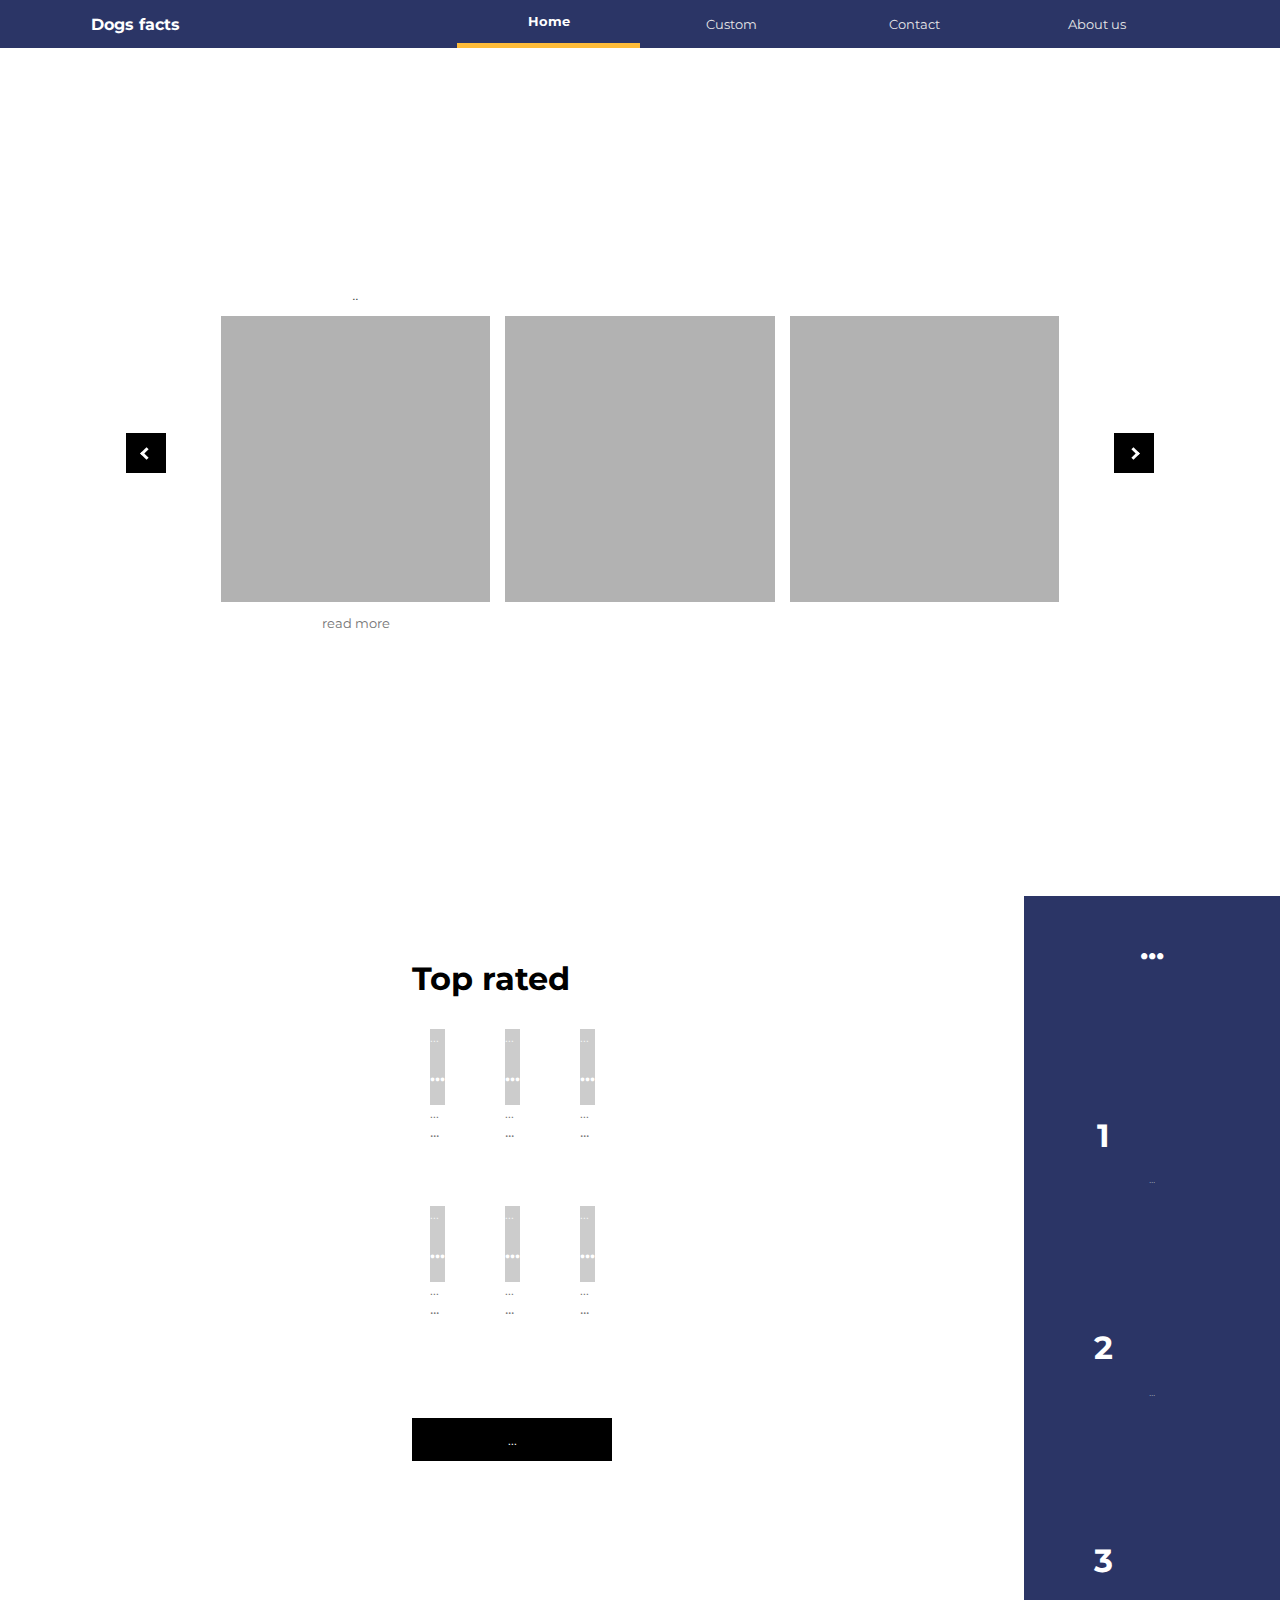
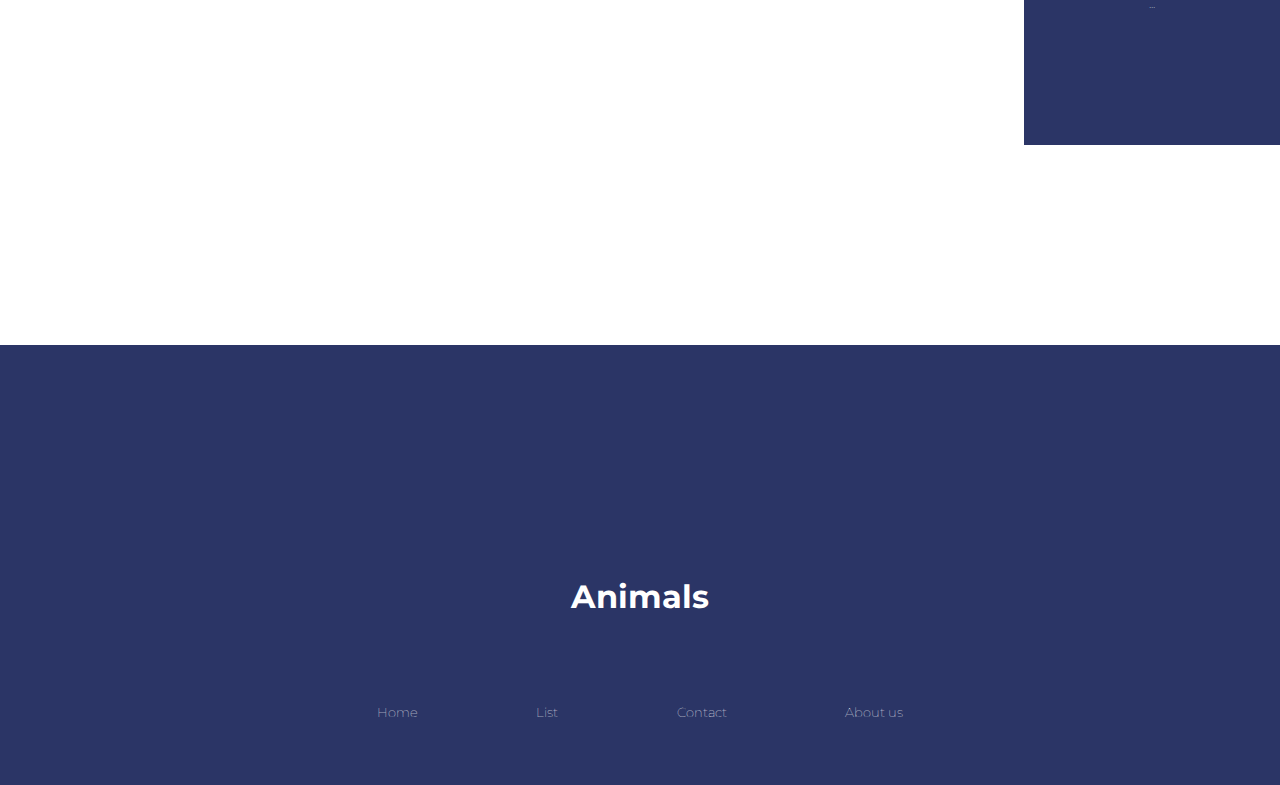
==== index.html @ 812befdc "index, css" ====
<!DOCTYPE html>
<html lang="en">
<head>
    <meta charset="UTF-8">
    <meta http-equiv="X-UA-Compatible" content="IE=edge">
    <meta name="viewport" content="width=device-width, initial-scale=1.0">
    <link rel="stylesheet" href="style.css">
    <link href="https://fonts.googleapis.com/css?family=Montserrat:400,700&display=swap" rel="stylesheet"> 
    <title>Document</title>
</head>
<body>

     <!--Facebook plugin-->
     <div id="fb-root"></div>
     <script async defer crossorigin="anonymous" src="https://connect.facebook.net/en_US/sdk.js#xfbml=1&version=v5.0"></script>
     <!--End facebook plugin-->
     <div class="wrapper">
         <header>
             <nav class="containerwidth">
                 <p>Dogs facts</p>
                 <button><i class="arrow down"></i></button>
                 <ul class="nav">
                     <li class="active"><a href="index.html">Home</a></li>
                     <li>
                         <a href="">Custom</a>
                         <ul class="sub-menu">
                             
                         </ul>
                     </li>
                     <li><a href="">Contact</a></li>
                     <li><a href="">About us</a></li>
                 </ul>
             </nav>
         </header>
 
         <div class="sliding containerwidth">
             <div class="recent">
                 <div class="centerFlex">
                     <div class="box" id="left">
                         <button><i class="arrow left"></i></button>
                     </div>
                 </div>
                 
                 <div class="animals">
                     <div class="slider1">
                         <p><span class="author"><i>..</i></span></p>
                         <div class="image">
                             <h2></h2>
                         </div>
                         <a href="#">read more</a>
                     </div>
                     <div class="slider2">
                         <p><span class="author"><i></i></span></p>
                         <div class="image">
                             <h2></h2>
                         </div>
                         <a href="#"></a>
                     </div>
                     <div class="slider3">
                         <p><span class="author"><i></i></span></p>
                         <div class="image">
                             <h2></h2>
                         </div>
                         <a href="#"></a>
                     </div>
                 </div>
 
                 <div class="centerFlex">
                     <div class="box" id="right">
                         <button><i class="arrow right"></i></button>
                     </div>
                 </div>
             </div>
         </div>
 
         <div class="topRated">
             <h1>Top rated</h1>
             <div class="row">
                 <article>
                     <div class="img1">
                         <span>...</span>
                         <h3>...</h3>
                     </div>
                     <div class="lower">
                         <a href="#">...</a>
                         <span class="description">
                            ...
                         </span>
                     </div>
                 </article>
 
                 <article>
                     <div class="img2">
                         <span>...</span>
                         <h3>...</h3>
                     </div>
                     <div class="lower">
                         <a href="#">...</a>
                         <span class="description">
                            ...
                         </span>
                     </div>
                 </article>
 
                 <article>
                     <div class="img3">
                         <span>...</span>
                         <h3>...</h3>
                     </div>
                     <div class="lower">
                         <a href="#">...</a>
                         <span class="description">
                              ...
                         </span>
                     </div>
                 </article>
 
                 <!--Second row-->
                 <article>
                     <div class="img3">
                         <span>...</span>
                         <h3>...</h3>
                     </div>
                     <div class="lower">
                         <a href="#">...</a>
                         <span class="description">
                            ...
                         </span>
                     </div>
                 </article>
                 <article>
                     <div class="img2">
                         <span>...</span>
                         <h3>...</h3>
                     </div>
                     <div class="lower">
                         <a href="#">...</a>
                         <span class="description">
                             ...
                         </span>
                     </div>
                 </article>
                 <article>
                     <div class="img1">
                         <span>...</span>
                         <h3>...</h3>
                     </div>
                     <div class="lower">
                         <a href="#">...</a>
                         <span class="description">
                              ...
                         </span>
                     </div>
                 </article>
             </div>
             <div class="loadMore">
                 <button>...</button>
             </div>
         </div>
 
         <aside>
             <div class="best">
                 <h1>...</h1>
                 <div class="featured">
                     <article>
                             <div class="image1">
                                 <div class="numbering">1</div>
                             </div>
                         <a href="#">...</a>
                     </article>
                     <article>
                             <div class="image2">
                                 <div class="numbering">2</div>
                             </div>
                         <a href="#">...</a>
                     </article>
                     <article>
                             <div class="image3">
                                 <div class="numbering">3</div>
                             </div>
                         <a href="#">...</a>
                     </article>
                 </div>
             </div>
 
             <div class="fbFeed">
                 <div class="fbfullwidth">
                     <div class="fb-page" 
                         data-href="";
                         data-tabs="timeline" 
                         data-width="" 
                         data-height="" 
                         data-small-header="false" 
                         data-adapt-container-width="true" 
                         data-hide-cover="false" 
                         data-show-facepile="true">
                         <blockquote cite="" class="fb-xfbml-parse-ignore">
                             <a href="">
                                 
                             </a>
                         </blockquote>
                     </div> 
                 </div>
             </div>        
         </aside>
         
 
         <footer>
           
            </svg>
            <div class="footersvg">
               
            </div>
            <div class="containerwidth">
                <h1><span></span> <span>Animals</span></h1>
                <ul class="footernav">
                    <li><a href="index.html" target="_blank">Home</a></li>
                    <li><a href="route/lists.html" target="_blank">List</a></li>
                    <li><a href="route/contact.html" target="_blank">Contact</a></li>
                    <li><a href="route/about.html" target="_blank">About us</a></li>
                </ul>
            </div>
         </footer>
     </div>

     
 
    <script src="script.js"></script>
</body>
</html>
---- style.css ----
/*general setting up*/
html {box-sizing: border-box;}
*, *:before, *:after {box-sizing: inherit;}

body {
    margin: 0;
    padding: 0; 
    font-family: 'Montserrat', sans-serif;
    position: relative;
}

h1,h2,h3,h4,h5,h6{font-weight: 700;}
a{text-decoration: none;transition: all 0.5s ease;}
header, footer{background-color: var(--blue);}

/*color palette used for project*/
:root{
    --blue: #2b3566;
    --orange:#1c5a14;
    --yellow:#febc39;
    --grayText:#757575;
}

/*for desktop reaching stop at 1200px wide*/
.containerwidth{
    width: 100%;
    max-width: 1200px;
    margin: 0 auto;
}

/*GRID SYSTM*/
.wrapper{
    margin: 0 auto;
    display: grid;
    grid-template-columns: auto;
	grid-template-rows: auto;
	grid-template-areas: 
        "header"
        "slider"
    	"topRated"
        "aside"
        "footer";
}

/*Grid areas Home page*/
header{grid-area:header;}
.sliding{grid-area:slider; margin-bottom: 3%;}
.topRated{grid-area:topRated;}
aside{grid-area:aside; background-color:var(--blue)}
footer{grid-area:footer;color: white;}

/*give padding to each direct child of wrapper parent except header, because i want it not to have paddings*/
.wrapper > *:not(header):not(footer){padding:4%;}


/*HEADER MOBILE*/
/*nav ul{display: none;}*/
nav{
    display: flex;
    flex-direction: column;
    padding: 0 4%;
}

.nav{
    display: flex;
    flex-direction: column;
    padding: 0;
    flex:0 1 100%;
    justify-content: flex-end;
    align-items: center;
}

.nav li{
    list-style-type: none;
    text-align: center;
    margin-bottom: 2%;
}

.nav > li > a{
    padding: 3% 0;
    width: 100%;
}

.sub-menu{display: none;}
.nav{display: none;}

header button{
    border: none;
    margin-bottom: 4%;
    background-color: var(--blue);
}

.recent button{
    border: none;
    background-color: white;
    width: 100%;
    height: 100%;
}

button i {
    border: solid black;
    border-width: 0 3px 3px 0;
    display: inline-block;
    padding: 3px;
}

nav button i{border: solid white;border-width: 0 3px 3px 0;}

/*arrows have been taken form w3*/
.down {transform: rotate(45deg);-webkit-transform: rotate(45deg);}
.right {transform: rotate(-45deg);-webkit-transform: rotate(-45deg);}
.left {transform: rotate(135deg);-webkit-transform: rotate(135deg);}

/*change class to up when down is clicked with js*/
.up {transform: rotate(-135deg);-webkit-transform: rotate(-135deg);}

/*unitl js fix this shows on button hover direct next sibling on same level but dissapears as out button area, needs fixes*/
header button:hover + ul{display: flex; position: relative;}

nav p{
    font-weight: 700; 
    color: white;
    align-self: center;
}

nav a{color: rgb(230, 230, 230);transition: all 0.5s ease;}

.active > a{
    color:white;
    font-weight: bold;
}

ul.nav li:hover a{color:white;}



/*SLIDER MOST RECENT // MOBILE*/
.recent{
    padding:0;
    text-align: center;
    display: grid;
    gap: 20px;
    grid-template-columns: 10% 1fr 10%;
}

/*center things both horisontally and verically*/
.centerFlex {
    display: flex;
    justify-content: center;
    align-items: center;
    flex: 0 1 10%;
  }

/*every of 3 sliders put at those dimensions despite first and last childs are not sliders*/
[class*="slider"]{
    display: grid;
    grid-template-rows: min-content 300px min-content;
    transition: all 0.5s ease;
}

/*Slider change scaling*/
[class*="slider"]:hover{
    grid-template-rows: auto 350px auto;
}

/*change layout slider PHONE*/
.animals{
    display: grid;
    grid-template-columns: 1fr;
    gap: 15px;
    align-items: center;
}

/*black square under arrows on tablet and desktop visible*/
.box{
    height: 40px;
    width: 100%;
    max-width: 40px;
    display: flex;
    align-items: center;
    justify-content: center;
}

/*targeting image div of every visible slider and adds overlay shadow*/
.sliding .image{
    padding:5%;
    background-blend-mode: overlay;
    background-color: rgba(0, 0, 0, 0.3);
    transition: all 0.5s ease;
    margin-bottom: 5%; 
}

/*changes  blend mode so it becomes darker*/
[class*='slider'] .image:hover{background-color: rgba(0, 0, 0, 0.7);}


/*Dont display 2 boxes unless media changes*/
.slider2, .slider3{display: none;}

/*Change this images url with api image path*/
[class*='slider'] .image{
    background-repeat: no-repeat;
    display: flex;
    align-items: center;
}

.slider1 .image{background-image: url("");}
.slider2 .image{background-image: url("");}
.slider3 .image{background-image: url("");}

.sliding p, a{
    color: var(--grayText);
    font-size: 0.8em;
}

.sliding h2{color: white; font-size: 1.3em;}

.sliding p{
    display: flex;
    flex-direction: column;
    align-items: center;
    justify-content: flex-end;
}

.animals span{color: #4b4b4b;;}


/*ASIDE BEST // MOBILE*/
.fbFeed{margin-bottom: 20%;}
.fbfullwidth{width: 100%;}

/*solution of making fb plugin responsive
https://www.mugo.ca/Blog/How-to-make-the-Facebook-Page-Plugin-fully-responsive */
aside{margin-top: 20%;}
aside .best{
    color: white;
    display: flex;
    flex-direction: column;
    text-align: center;
}

.featured{
    display: flex;
    flex-direction: column;
    padding:10%;
    align-items: center;
}

aside article{
    margin-bottom: 20%;
    width: 100%;
    display: flex;
    flex-direction: column;
    align-items: center;
    text-align: center;
}

aside article [class*="image"]{
    width: 150px;
    height:150px;
    margin-bottom: 5%;
    display: flex;
    align-items: flex-end;
    background-size:  100% 100%;
    background-repeat: no-repeat;
}

aside [class*="numbering"]{
    background-color: var(--blue);
    width: 35%;
    height: 35%;
    display: flex;
    align-items: center;
    justify-content: center;
    font-weight: bold;
    font-size: 2em;
    transition: all 0.5s ease;
}

.image1{background-image: url("");}
.image2{background-image: url("");}
.image3{background-image: url("");}

.best a{font-weight: 100;color: white;}
.best a:hover{text-decoration: underline;}

/* this selects first link that is hovered so when it is it changes square width and hight */
.best article:hover [class*="numbering"]{
    width: 50%;
    height: 50%;
    background-color: white;
    color: var(--blue);
}

/*hides underline from numbers from first child link over image hover*/
.best article a:hover{text-decoration: none;}


/*TOP RATED SECTION // MOBILE*/
.topRated{
    display: flex; 
    flex-direction: column;
    margin-bottom: 5%;

        max-width:90%;
        justify-self: center;
    
}

.topRated .row{
    display: grid;
    grid-template-columns: 1fr;
    grid-auto-rows:1fr;
    gap:25px;
    margin: 5% 0;
}

.row > article{
    grid-template-columns: minmax(min-content,100%);
    max-width:80%;
    justify-self: center;
}

.row a{display: block;}

.row article div[class*="img"]{
    flex: 1;
    display: flex;
    flex-direction: column;
    justify-content: space-between;
    background-size:  100% 100%;
    background-repeat: no-repeat;
    color: white;
    padding: 2% 5%;
    background-blend-mode: overlay;
    background-color: rgba(0, 0, 0, 0.2);
}

.img1{background-image: url();}
.img2{background-image: url();}
.img3{background-image: url();}


.lower a{margin: 5% 0;}
.lower{
    color:var(--grayText);
    display: flex;
    flex-direction: column;
}

.loadMore{
    display: flex; 
    justify-content: center; 
    background-color: black;
    width: 200px;
    align-self: center;
    margin-top: 50px;
}

.loadMore a{color: white;}
.loadMore button{
    width: 100%; 
    height: 100%;
    border: none; 
    background-color: black; 
    color: white;
    font-family: inherit;
    padding: 1em;
    cursor:pointer;
}


/*FOOTER*/
footer{
    margin-top:200px;
}

footer svg[class="arrow"]{
    width:100%;
    height: 50px;
    background-color: var(--blue);
}

footer svg[class="arrow"] path{fill:white}

.footernav{
    list-style-type: none;
    display: flex;
    flex-direction:column;
    padding: 0;
    align-items: center;
}

.footernav li{
    margin-bottom: 1em;
 }
 
 .footernav a{
    color: white;
    font-weight: 100;
 }

footer > div{
    display: flex;
    flex-direction: column;
    align-items: center;
    text-align: center;
    padding:0 4%;
}

footer > div h1{
    display: flex;
    flex-direction: column;
}

.footersvg{display:none}

footer .containerwidth{
    margin: 2em auto 0 auto;
}





/* Tablet Styles */
@media only screen and (min-width: 550px) {

/*HEADER // TABLET*/
header button{display: none;}
/*list dropdown removed for tablet and phone sizes*/
.sub-menu{display: none;}

nav{
    flex-direction: row;
    padding: 0 4%;
}

/*direct child (logo) take space of 1 and rest of flex 2*/
nav > p{
    flex:1;
    margin:0;
}

.nav {
    display: flex;
    flex-direction: row;
    flex:2;
    margin: 0;
    height: 3em;
    align-items: center;
}

.nav > li {
    position: relative;
    margin-left: 0;
    margin-bottom: 0;
    flex-basis: 25%;
    justify-content: center;
    display: flex;
    height: 100%;
    align-items: center;
    transition: all 0.5s ease;
}

.nav > li:not(.active):hover{
    background-color: var(--yellow);
}

.active{
    border-bottom: 5px solid var(--yellow);
}



/*SLIDER // TABLET*/
/*fallback to arrows*/
.recent .box{background-color: black;}
.recent button{background-color: black;}
button i {border: solid white;border-width: 0 3px 3px 0;}

.recent{
    display: grid;
    grid-template-columns: 10% 1fr 10%;
}

/*change layout slider TABLET*/
.animals{
    grid-template-columns: repeat(2, 1fr);
}

.slider2{display: grid;}


/*same hight on images*/
[class*="slider"] .image{
    flex:1;
    display: flex;
    align-items: center;
}

/*SLIDER 100VH FIX TO CENTER*/
/*FIX FOOTER STICK ON BTM*/
/*FIX da se pomjeraju samo slideri ne strelice*/
.sliding{
    height: 90vh;
    display:grid;
}

/*ASIDE // TABLET */
aside article{margin-bottom:7%;}
aside{margin-top: 0;}

/*fb feed hide*/
.fbFeed{display: none;}


/*TOP FEED // TABLET*/
.topRated .row{
    grid-template-columns: 1fr 1fr;
}

.row > article{
    display: grid;
    grid-template-rows: 1fr 1fr;
    justify-content: center;
    grid-template-columns: minmax(min-content,100%);
    max-width:100%;
}

/*selects first div of parent article and its direct span child*/
.topRated article div:first-child > span{
    font-size: 0.8em; 
    color: rgba(255, 255, 255, 0.8);
}

/*FOOTER // TABLET*/
footer svg[class="arrow"]{height: 100px;}

.footernav{
    flex-direction:row;
    width: 100%;
    justify-content: space-evenly;
    margin:3em 0 3em 0;
    padding: 1em;
}

.footernav li{
    margin-bottom:0;
 }

footer > div h1{
    display: flex;
    flex-direction: row;
    margin-top:1em;
}

.footersvg{
    display:flex;
    position: relative;
    height: 200px;
}

.footersvg > div {
    position: relative;
    top:-150px;
}

footer .containerwidth{
    padding-top:0;
    width: 70%;
}

.containerwidth h1{margin-top:0;}




/* additional media just for tablet aside change so style from mobile is again reused for aside*/
@media only screen and (min-width: 550px) and (max-width:960px){
    .featured{
        flex-direction: row;
        align-items: stretch;
        padding: 0;
    }

    article{margin-right: 0;}
    .featured article:last-child{margin-right: 0;}
    
}



/* Desktop Styles */
@media only screen and (min-width: 961px) {
/*Grid system*/
.wrapper{
    margin: 0 auto;
    display: grid;
    grid-template-columns: 1fr 20%;
    grid-template-rows: auto;
    grid-template-areas: 
        "header header"
        "slider slider"
        "topRated aside"
        "topRated ."
        "footer footer";
}

/*SLIDER*/
.recent{
    grid-template-columns: 10% 1fr 10%;
}

/*change lauout slider DESKTOP*/
.animals{
     grid-template-columns: repeat(3, 1fr);
}

.slider3{display: grid;}

/*FB FEED // DESKTOP*/
.fbFeed{display: flex;}
aside article{margin-bottom: 20%;}

/*TOP FEED // DESKTOP*/
.topRated .row{
    grid-template-columns: 1fr 1fr 1fr;
}

.row > article{
    grid-template-columns: minmax(min-content,100%);
}


/*HEADER // showing subnavigation on hover // DESKTOP*/
/*changes display to visible when direct li of ul is hovered so it displays direct child ul of that li*/

ul > li:hover > ul{
    position: absolute;
    top: 100%;
    background-color: var(--blue);
    box-shadow: 3px 8px 9px 0px rgba(0,0,0,0.21);
    display: flex;
    flex-direction: column;
    padding:0;
    z-index: 1;
}

.sub-menu li{
    margin:  0;
    display: flex;
    justify-content: center;
    text-align: center;
}

.sub-menu li > a{padding: 2% 0;}


/*FOOTER // DESKTOP*/
footer svg[class="arrow"]{height: 150px;}

.footersvg svg{
    width: 500px;
}

.footersvg > div {
	top: -220px;
}





}}
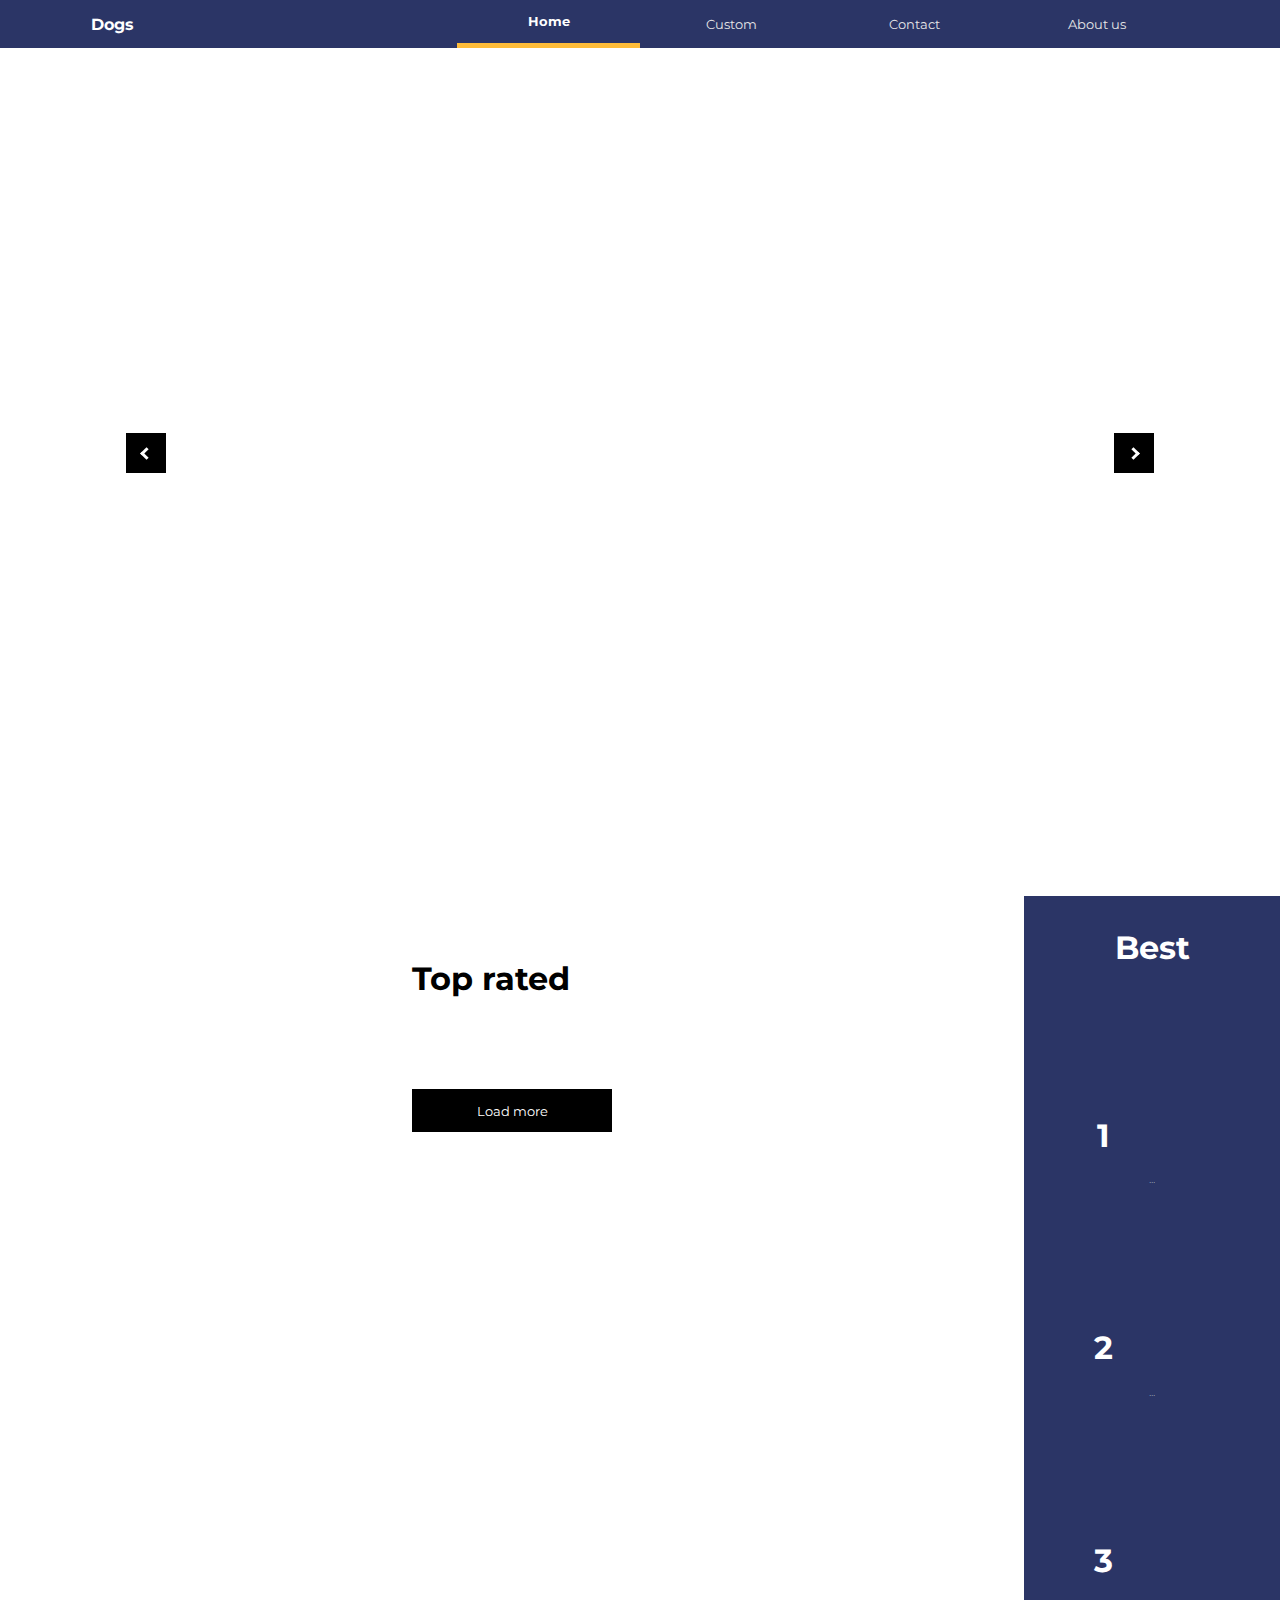
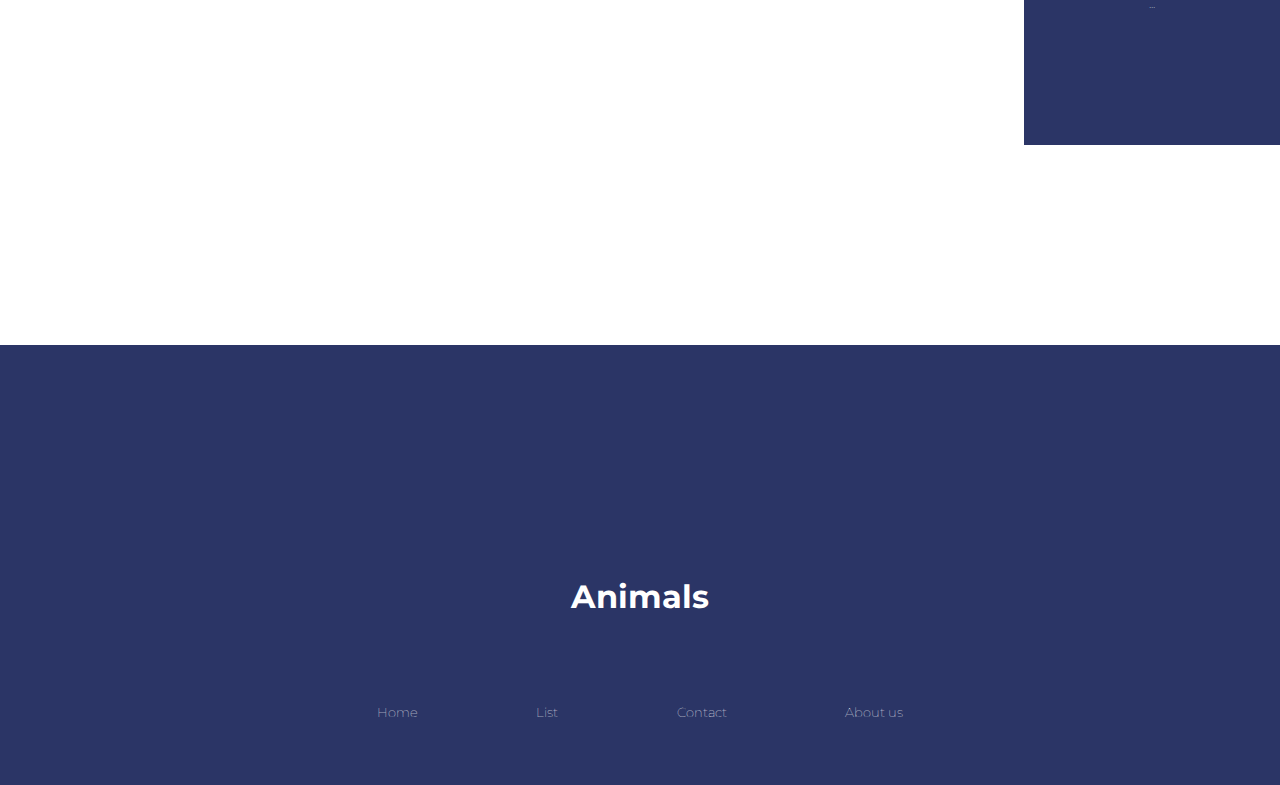
==== commit 68891b26: "Top rated" ====
--- a/index.html
+++ b/index.html
@@ -17,7 +17,7 @@
      <div class="wrapper">
          <header>
              <nav class="containerwidth">
-                 <p>Dogs facts</p>
+                 <p>Dogs</p>
                  <button><i class="arrow down"></i></button>
                  <ul class="nav">
                      <li class="active"><a href="index.html">Home</a></li>
@@ -41,28 +41,9 @@
                      </div>
                  </div>
                  
+                 <!-- slider -->
                  <div class="animals">
-                     <div class="slider1">
-                         <p><span class="author"><i>..</i></span></p>
-                         <div class="image">
-                             <h2></h2>
-                         </div>
-                         <a href="#">read more</a>
-                     </div>
-                     <div class="slider2">
-                         <p><span class="author"><i></i></span></p>
-                         <div class="image">
-                             <h2></h2>
-                         </div>
-                         <a href="#"></a>
-                     </div>
-                     <div class="slider3">
-                         <p><span class="author"><i></i></span></p>
-                         <div class="image">
-                             <h2></h2>
-                         </div>
-                         <a href="#"></a>
-                     </div>
+                     
                  </div>
  
                  <div class="centerFlex">
@@ -76,91 +57,16 @@
          <div class="topRated">
              <h1>Top rated</h1>
              <div class="row">
-                 <article>
-                     <div class="img1">
-                         <span>...</span>
-                         <h3>...</h3>
-                     </div>
-                     <div class="lower">
-                         <a href="#">...</a>
-                         <span class="description">
-                            ...
-                         </span>
-                     </div>
-                 </article>
- 
-                 <article>
-                     <div class="img2">
-                         <span>...</span>
-                         <h3>...</h3>
-                     </div>
-                     <div class="lower">
-                         <a href="#">...</a>
-                         <span class="description">
-                            ...
-                         </span>
-                     </div>
-                 </article>
- 
-                 <article>
-                     <div class="img3">
-                         <span>...</span>
-                         <h3>...</h3>
-                     </div>
-                     <div class="lower">
-                         <a href="#">...</a>
-                         <span class="description">
-                              ...
-                         </span>
-                     </div>
-                 </article>
- 
-                 <!--Second row-->
-                 <article>
-                     <div class="img3">
-                         <span>...</span>
-                         <h3>...</h3>
-                     </div>
-                     <div class="lower">
-                         <a href="#">...</a>
-                         <span class="description">
-                            ...
-                         </span>
-                     </div>
-                 </article>
-                 <article>
-                     <div class="img2">
-                         <span>...</span>
-                         <h3>...</h3>
-                     </div>
-                     <div class="lower">
-                         <a href="#">...</a>
-                         <span class="description">
-                             ...
-                         </span>
-                     </div>
-                 </article>
-                 <article>
-                     <div class="img1">
-                         <span>...</span>
-                         <h3>...</h3>
-                     </div>
-                     <div class="lower">
-                         <a href="#">...</a>
-                         <span class="description">
-                              ...
-                         </span>
-                     </div>
-                 </article>
-             </div>
+               </div>
+
              <div class="loadMore">
-                 <button>...</button>
+                 <button>Load more</button>
              </div>
          </div>
  
          <aside>
              <div class="best">
-                 <h1>...</h1>
+                 <h1>Best</h1>
                  <div class="featured">
                      <article>
                              <div class="image1">
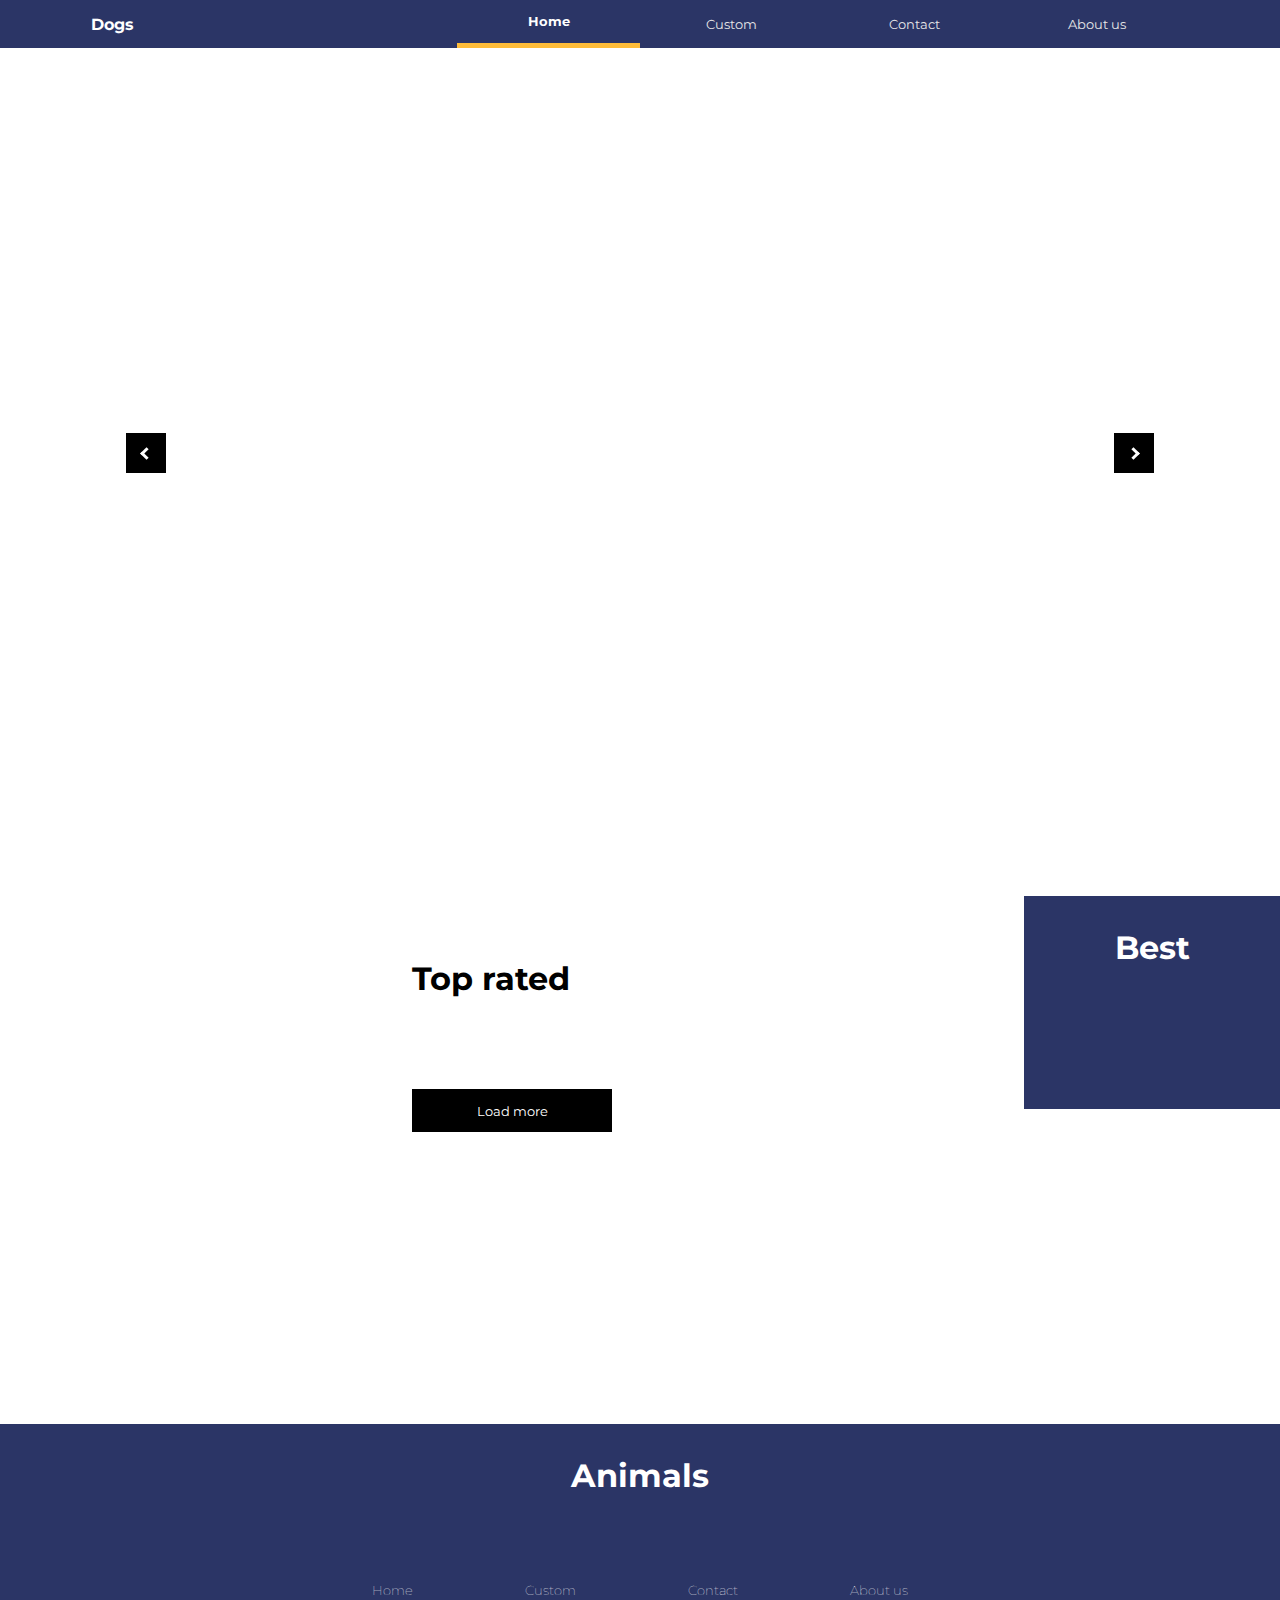
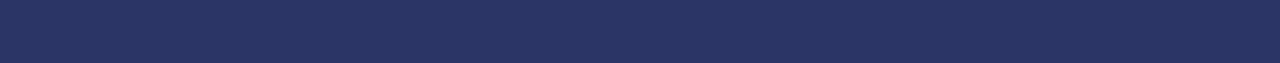
==== commit dad854ba: "contact" ====
--- a/index.html
+++ b/index.html
@@ -27,7 +27,7 @@
                              
                          </ul>
                      </li>
-                     <li><a href="">Contact</a></li>
+                     <li><a href="pages/contact.html">Contact</a></li>
                      <li><a href="">About us</a></li>
                  </ul>
              </nav>
@@ -68,67 +68,68 @@
              <div class="best">
                  <h1>Best</h1>
                  <div class="featured">
-                     <article>
-                             <div class="image1">
-                                 <div class="numbering">1</div>
-                             </div>
-                         <a href="#">...</a>
-                     </article>
-                     <article>
-                             <div class="image2">
-                                 <div class="numbering">2</div>
-                             </div>
-                         <a href="#">...</a>
-                     </article>
-                     <article>
-                             <div class="image3">
-                                 <div class="numbering">3</div>
-                             </div>
-                         <a href="#">...</a>
-                     </article>
+                     
                  </div>
              </div>
- 
-             <div class="fbFeed">
-                 <div class="fbfullwidth">
-                     <div class="fb-page" 
-                         data-href="";
-                         data-tabs="timeline" 
-                         data-width="" 
-                         data-height="" 
-                         data-small-header="false" 
-                         data-adapt-container-width="true" 
-                         data-hide-cover="false" 
-                         data-show-facepile="true">
-                         <blockquote cite="" class="fb-xfbml-parse-ignore">
-                             <a href="">
-                                 
-                             </a>
-                         </blockquote>
-                     </div> 
-                 </div>
-             </div>        
+
+            <div class="fbFeed">
+                <div class="fbfullwidth">
+                    <div class="fb-page" data-href="https://www.facebook.com/lifewithdogs" data-tabs="timeline" data-width="" data-height="" data-small-header="false" data-adapt-container-width="true" data-hide-cover="false" data-show-facepile="true">
+                        <blockquote cite="https://www.facebook.com/lifewithdogs" class="fb-xfbml-parse-ignore">
+                            <a href="https://www.facebook.com/lifewithdogs">
+                            </a>
+                        </blockquote>
+                    </div>
+                </div>
+            </div>
+             
+
          </aside>
          
  
          <footer>
            
-            </svg>
-            <div class="footersvg">
-               
-            </div>
+           
+            
             <div class="containerwidth">
                 <h1><span></span> <span>Animals</span></h1>
                 <ul class="footernav">
                     <li><a href="index.html" target="_blank">Home</a></li>
-                    <li><a href="route/lists.html" target="_blank">List</a></li>
-                    <li><a href="route/contact.html" target="_blank">Contact</a></li>
+                    <li><a href="route/cus.html" target="_blank">Custom</a></li>
+                    <li><a href="pages/contact.html" target="_blank">Contact</a></li>
                     <li><a href="route/about.html" target="_blank">About us</a></li>
                 </ul>
             </div>
          </footer>
      </div>
 
+
+     <!-- MODAL WINDOW-->
+    <div class="modal">
+        <div class="modalWindow">
+            <div class="exit">+</div>
+            <div class="imgContainer">
+                
+                 <div class="bestm">
+                    </div>
+            </div>
+            <div class="content">
+                <div class="holder">
+                    
+                    <span id="name"></span><br>
+                    <span id="bread"></span><br>
+                    <span id="temp"></span><br>
+                    <span id="origin"></span><br>
+                    <span id="weight"></span><br>
+                    <span id="height"></span><br>
+                    <span id="group"></span><br>
+                    <span id="life"></span><br>
+                    
+                </div>
+            </div>
+        </div>
+    </div>
+
      
  
     <script src="script.js"></script>
--- a/style.css
+++ b/style.css
@@ -185,6 +185,7 @@
 .sliding .image{
     padding:5%;
     background-blend-mode: overlay;
+    background-size: cover;
     background-color: rgba(0, 0, 0, 0.3);
     transition: all 0.5s ease;
     margin-bottom: 5%; 
@@ -204,9 +205,6 @@
     align-items: center;
 }
 
-.slider1 .image{background-image: url("");}
-.slider2 .image{background-image: url("");}
-.slider3 .image{background-image: url("");}
 
 .sliding p, a{
     color: var(--grayText);
@@ -277,9 +275,7 @@
     transition: all 0.5s ease;
 }
 
-.image1{background-image: url("");}
-.image2{background-image: url("");}
-.image3{background-image: url("");}
+
 
 .best a{font-weight: 100;color: white;}
 .best a:hover{text-decoration: underline;}
@@ -319,13 +315,20 @@
     grid-template-columns: minmax(min-content,100%);
     max-width:80%;
     justify-self: center;
+    
 }
 
 .row a{display: block;}
+
+.row.img,h5{
+    
+    pointer-events: none;
+}
 
 .row article div[class*="img"]{
     flex: 1;
     display: flex;
+    
     flex-direction: column;
     justify-content: space-between;
     background-size:  100% 100%;
@@ -335,10 +338,6 @@
     background-blend-mode: overlay;
     background-color: rgba(0, 0, 0, 0.2);
 }
-
-.img1{background-image: url();}
-.img2{background-image: url();}
-.img3{background-image: url();}
 
 
 .lower a{margin: 5% 0;}
@@ -375,14 +374,6 @@
     margin-top:200px;
 }
 
-footer svg[class="arrow"]{
-    width:100%;
-    height: 50px;
-    background-color: var(--blue);
-}
-
-footer svg[class="arrow"] path{fill:white}
-
 .footernav{
     list-style-type: none;
     display: flex;
@@ -413,12 +404,96 @@
     flex-direction: column;
 }
 
-.footersvg{display:none}
-
 footer .containerwidth{
     margin: 2em auto 0 auto;
 }
 
+
+
+/* MODAL WINDOW // MOBILE*/
+/*https://codepen.io/Middi/pen/rJYOyz*/
+
+/*target this with javascript when modal is called*/
+body {
+    width: 100%;
+    height: 100%;
+    /* height: 100vh; */
+    /*overflow-y: hidden;*/
+    /*position: fixed;*/
+    /*will use this code above to unable scrolling when modal is opened*/
+  }
+
+.modal{
+    width: 100%;
+    height: 100%;
+    background-color: rgba(0, 0, 0, 0.7);
+
+    /*check this for opening on current viewport*/
+    position: absolute; 
+    top:0; 
+    /*check it*/
+
+    display: flex;
+    justify-content: center;
+    align-items: center;
+    overflow: auto;
+
+    /*When modal is about to exit display it to none*/
+    display: none;
+}
+
+.exit{
+    cursor: pointer;
+    position: absolute;
+    top:0;
+    right: 15px;
+    font-size: 2em;
+    transform: rotate(45deg);
+}
+
+.modalWindow{
+    width: 80vw;
+    min-height: 40vh; 
+    /*if its greater than take space needed*/
+    max-height: 90vh;
+    background-color: white;  
+    position: relative;
+    display: flex;
+    flex-direction: column;
+}
+
+.imgContainer {
+    background-color: var(--blue); /*fallback*/
+    background-image: url();
+    background-size:  cover;
+    background-repeat: no-repeat;
+    height: 25vh;
+    display: flex;
+    flex-direction: column;
+    justify-content: flex-end;
+}
+
+
+
+.modal .content{
+    padding:0% 9%; 
+    display: flex;
+    font-size: 0.8em;
+}
+
+.holder{
+    padding:10% 0;
+    margin: auto auto;
+    display: block;
+}
+
+/* .holder ,span{
+    
+} */
+
+/*let everything be gray inside holder except h1 and element with author class*/
+
+.holder span i{color: black; }
 
 
 
@@ -526,6 +601,8 @@
     justify-content: center;
     grid-template-columns: minmax(min-content,100%);
     max-width:100%;
+    width: 22vh;
+    height: auto;
 }
 
 /*selects first div of parent article and its direct span child*/
@@ -573,7 +650,22 @@
 
 .containerwidth h1{margin-top:0;}
 
-
+/*MODAL WINDOW // TABLET*/
+.imgContainer{
+    height: 35vh;
+    display: flex;
+    flex-direction:column;
+}
+
+.imgContainer > div{
+    background-color: red;
+}
+
+.modal .content{
+    font-size: 1em;
+}
+
+}
 
 
 /* additional media just for tablet aside change so style from mobile is again reused for aside*/
@@ -669,7 +761,410 @@
 }
 
 
-
-
-
-}}+/*MODAL WINDOW*/
+/* makes container basis wider than image*/
+.modalWindow{flex-direction: row;}
+.modal .content{flex:0 1 65%;}
+
+.imgContainer{
+    flex: 0 1 35%;
+    height: auto;
+    flex-direction:row;
+    justify-content: flex-start;
+}
+
+
+}
+
+
+
+/* Contact desktop */
+
+main{
+    margin: 0;
+    padding: 15px;
+    min-height: 100vh;
+    font-family: "Poppins", sans-serif;
+    display: flex;
+    align-items: center;
+    justify-content: center;
+  }
+  .logo{
+    font-family: 'Dancing Script', cursive;
+    color: #ffff;
+    letter-spacing: 3px;
+    font-size: 2rem;
+    margin-left: 5%;
+    text-decoration: none;
+  }
+  .navbar{
+    display: flex;
+    justify-content: space-between;
+    align-items: center;
+    background-color: #56534C;
+    height: 6vw;
+    opacity: .8;
+  }
+  
+  .nav-links{
+    display: flex;
+    width: 100%;
+  }
+  .nav-links ul{
+    display: flex;
+    width: 100%;
+    justify-content: center;
+    margin: 0;
+    padding: 0;
+    
+  }
+  
+  .nav-links li{
+    list-style-type: none;
+  }
+  .nav-links a{
+    text-decoration: none;
+    color: white;
+    font-family: 'Alegreya', serif;
+    font-size: 1.2rem;
+    padding: 1rem;
+    margin: .5rem 1rem;
+    display: block;
+  
+  }
+  .nav-links a:hover{
+    background-color: rgba(201, 201, 2, 0.623);
+  }
+  .toggle_button{
+    position: absolute;
+    display: none;
+    top: 1.4rem;
+    right: 1.5rem;
+    flex-direction: column;
+    justify-content: space-between;
+    width:1.9rem;
+    height: 1.3rem;
+  }
+  .toggle_button .bar{
+    height: 3px;
+    width: 100%;
+    background-color: #ffff;
+    border-radius: 10px;
+  }
+  .icons{
+    display: flex;
+    margin-right: 10%;
+   
+  }
+  .icons >a> i{
+    color: #fff;
+    padding: 0 1rem;
+    display: flex;
+    justify-content:center;
+    align-items: center; 
+   
+  }
+  .icons > a{
+    text-decoration: none;
+  }
+  
+  input,
+  button,
+  textarea {
+    font-family: inherit;
+  }
+  
+  .form-wrapper {
+    width: 500px;
+    padding: 25px 50px;
+    background-color: #ffffff;
+    box-shadow: 0 0 50px -35px rgba(0, 0, 0, 0.4);
+  }
+  
+  .form-wrapper h2 {
+    margin-bottom: 25px;
+    color: #212529;
+    font-size: 35px;
+    font-weight: 800;
+    text-align: center;
+    text-transform: capitalize;
+  }
+  
+  .form-wrapper .form-group {
+    margin-bottom: 15px;
+  }
+  
+  .form-group label {
+    display: inline-block;
+    margin-bottom: 8px;
+    color: #212529;
+    text-transform: capitalize;
+  }
+  
+  .form-group .form-control {
+    display: block;
+    width: 100%;
+    height: 50px;
+    padding: 12px 15px;
+    font-size: 16px;
+    font-weight: 400;
+    border: 1px solid #cccccc;
+    outline: none;
+  }
+  
+  .form-group textarea {
+    height: 100px !important;
+    resize: none;
+  }
+  
+  .submit-btn {
+    display: block;
+    width: 100%;
+    margin: 30px 0;
+    padding: 12px 40px;
+    color: #ffffff;
+    background-color: seagreen;
+    background-size: 200%;
+    border: none;
+    font-size: 16px;
+    font-weight: 500;
+    text-transform: capitalize;
+    transition: all 0.3s ease;
+    cursor: pointer;
+  }
+  
+  .submit-btn:hover {
+    background-position: 100%;
+  }
+  
+  .star {
+    color: #fd0000;
+    font-size: 18px;
+  }
+  
+  .optional {
+    color: #707070;
+    font-size: 14px;
+  }
+  .navbarbottom{
+    display: flex;
+    justify-content: space-between;
+    align-items: center;
+    background-color: transparent;
+    height: 11vw;
+    opacity: .8;
+    border-color: black;
+    /* border-top: 3px solid black; */
+    border-bottom: 20px;
+    border-bottom-width: thin;
+    
+  }
+  
+  .navlinks{
+    display: flex;
+    width: 100%;
+    
+    
+  }
+  .navlinks > ul{
+    display: flex;
+    width: 100%;
+    justify-content: center;
+    margin: 0;
+    padding: 0;
+    border-top: 1px solid rgb(145, 137, 137);
+    border-bottom: 1px solid rgb(145, 137, 137);
+    
+  }
+  
+  
+  
+  .navlinks ul > li{
+    list-style-type: none;
+  }
+  .navlinks ul >li >a{
+    text-decoration: none;
+    color: #fff;
+    font-family: 'Alegreya', serif;
+    font-size: 1.3rem;
+    padding: 1rem;
+    margin: .5rem 1rem;
+    display: block;
+  
+  }
+  .navlinks > ul >li > a:hover{
+    background-color: rgba(201, 201, 2, 0.623);
+  }
+  
+  
+   .log {
+    font-family: 'Dancing Script', cursive;
+    color: #ffff;
+    letter-spacing: 3px;
+    font-size: 3rem;
+    margin-left: 5%;
+    text-decoration: none;
+  
+  }
+
+/* Phones */
+  
+  @media screen and (max-width:480px) {
+    header{
+      min-height: 15vw;
+  }
+  .logo{
+      margin-top: 8px;
+  }
+  .navbar{
+      height: 18vw;
+      flex-direction: column;
+      align-items: flex-start;
+  }
+  .toggle_button{
+      display: flex;
+  }
+  .nav-links{
+      display: none;
+      width: 100%;
+  }
+  .nav-links ul{
+      width: 100%;
+      flex-direction: column;   
+      margin-top: 10px;
+  }
+  .nav-links li a{
+      padding: .3rem 1rem; 
+  }
+  .nav-links li{
+      text-align: center;
+  }
+  .nav-links.active{
+      display: flex;
+      top: 0;
+      height: 50vw;
+      background-color: #56534C;
+  }
+  .icons{
+    display: none;
+  }
+  .navbarbottom{
+    display: flex;
+    flex-direction: column;
+    margin-top: 5%;
+  }
+  .navlinks{
+    display: flex;
+    flex-direction: column;
+  }
+  .navlinks > ul{
+    display: flex;
+  }
+  .navlinks .log{
+    display: flex;
+    justify-content: center;
+  }
+  .navlinks > ul > li >a{
+    font-size: 1rem;
+  }
+  
+  }
+
+
+  @media screen and (min-width:480px) and (max-width:780px)  {
+    header{
+      min-height: 12vw;
+  }
+  .navbar{
+      height: 12vw;
+      width: 100%;
+  }
+  .nav-links li a{
+      font-size: 1.3rem;
+      margin-right: 5px;
+  }
+  .nav-links{
+      width: 100%;
+  }
+  .icons{
+      display: none;
+  }
+  .navbarbottom{
+    display: flex;
+    flex-direction: column;
+    margin-top: 5%;
+  }
+  .navlinks{
+    display: flex;
+    flex-direction: column;
+  }
+  .navlinks > ul{
+    display: flex;
+  }
+  .navlinks .log{
+    display: flex;
+    justify-content: center;
+  }
+  .navlinks > ul > li >a{
+    font-size: 1rem;
+  }
+  }
+
+
+
+  @media (max-width: 950px) {
+    .container{
+      width: 90%;
+      padding: 30px 40px 40px 35px ;
+    }
+    .container .content .right-side{
+     width: 75%;
+     margin-left: 55px;
+  }
+  }
+  @media (max-width: 820px) {
+    .container{
+      margin: 40px 0;
+      height: 100%;
+      margin-top: 2%;
+    }
+    .container .content{
+      flex-direction: column-reverse;
+    }
+   .container .content .left-side{
+     width: 100%;
+     flex-direction: row;
+     margin-top: 40px;
+     justify-content: center;
+     flex-wrap: wrap;
+   }
+   .container .content .left-side::before{
+     display: none;
+   }
+   .container .content .right-side{
+     width: 100%;
+     margin-left: 0;
+   }
+  }
+  @media screen and (min-width:768px) and (max-width:1150px){
+    .navbarbottom{
+      display: flex;
+      flex-direction: column;
+      margin-top: 5%;
+    }
+    .navlinks{
+      display: flex;
+      flex-direction: column;
+    }
+    .navlinks > ul{
+      display: flex;
+    }
+    .navlinks .log{
+      display: flex;
+      justify-content: center;
+    }
+    .navlinks > ul > li >a{
+      font-size: 1rem;
+    }
+  }
+  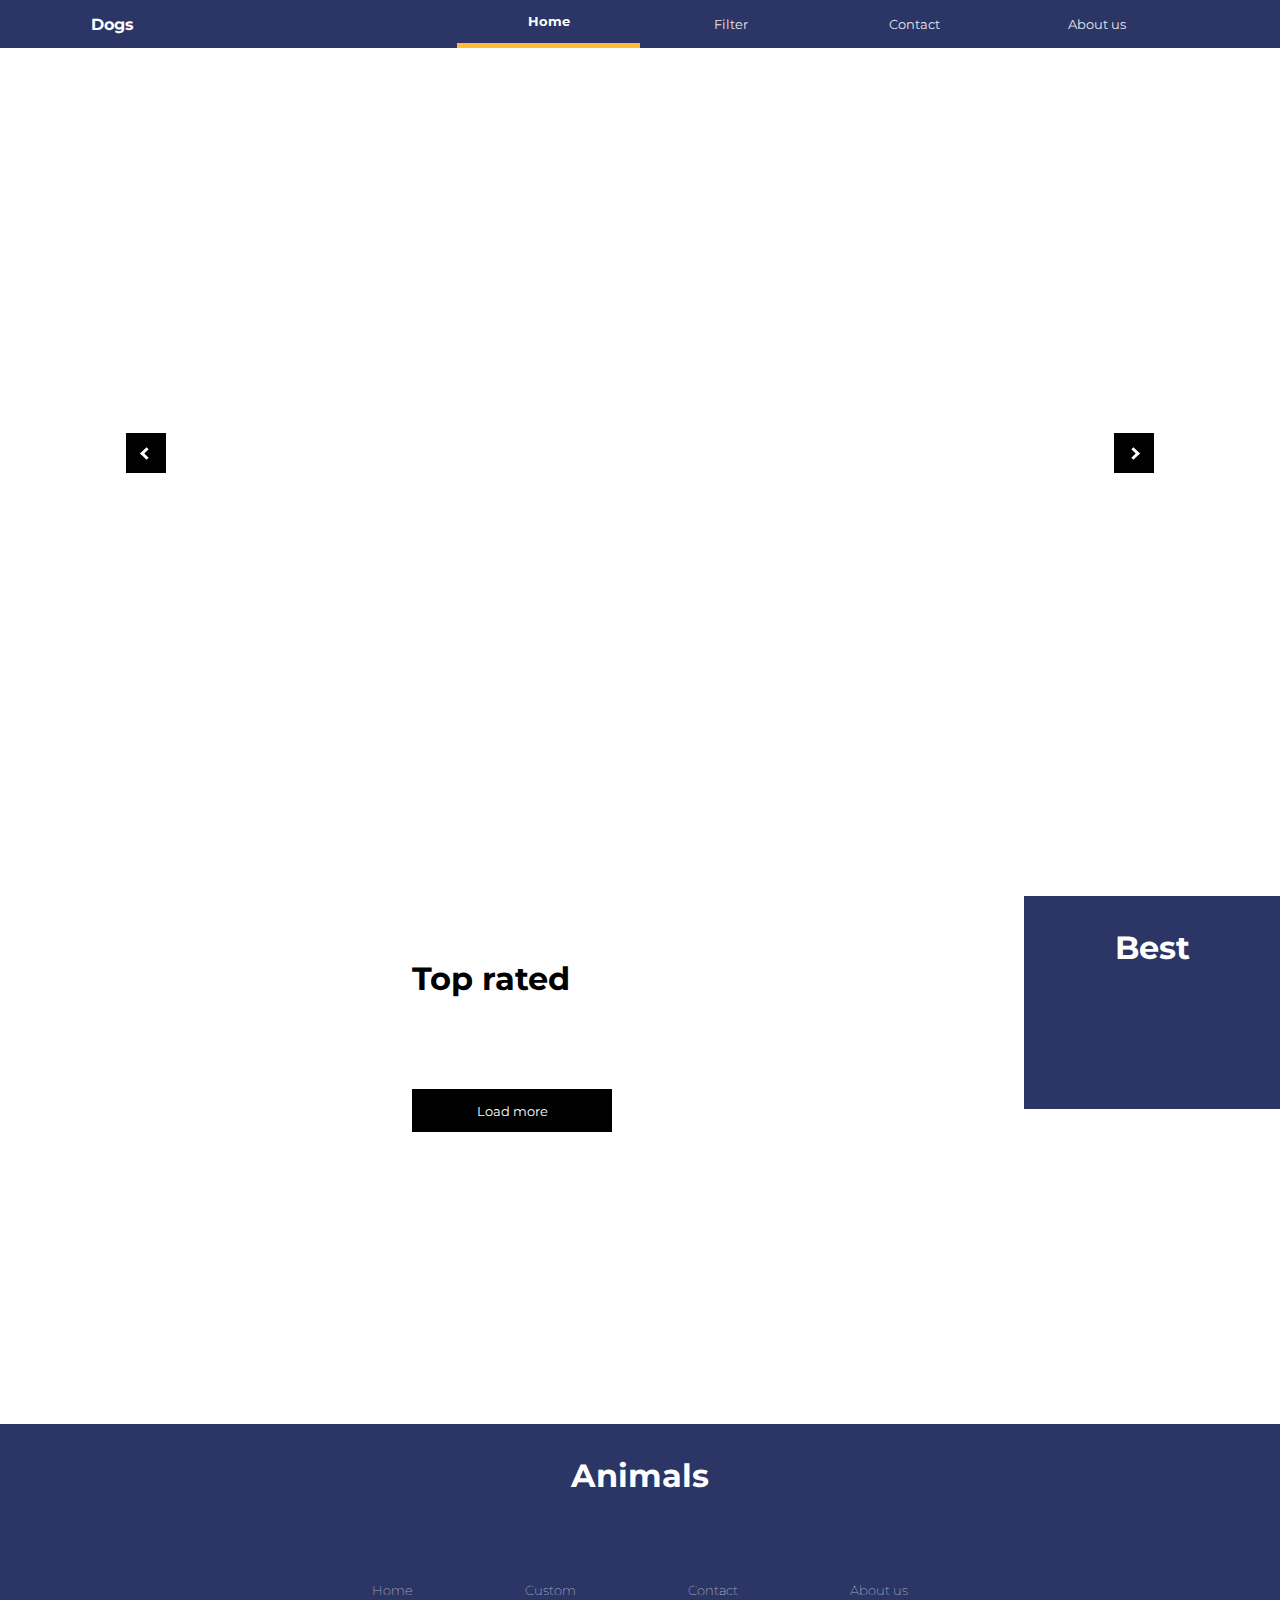
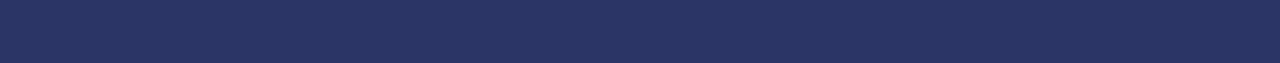
==== commit a0936bd2: "filter + aboutus" ====
--- a/index.html
+++ b/index.html
@@ -22,13 +22,13 @@
                  <ul class="nav">
                      <li class="active"><a href="index.html">Home</a></li>
                      <li>
-                         <a href="">Custom</a>
+                         <a href="../pages/filter.html">Filter</a>
                          <ul class="sub-menu">
                              
                          </ul>
                      </li>
                      <li><a href="pages/contact.html">Contact</a></li>
-                     <li><a href="">About us</a></li>
+                     <li><a href="../pages/aboutus.html">About us</a></li>
                  </ul>
              </nav>
          </header>
@@ -95,9 +95,9 @@
                 <h1><span></span> <span>Animals</span></h1>
                 <ul class="footernav">
                     <li><a href="index.html" target="_blank">Home</a></li>
-                    <li><a href="route/cus.html" target="_blank">Custom</a></li>
+                    <li><a href="pages/filter.html" target="_blank">Custom</a></li>
                     <li><a href="pages/contact.html" target="_blank">Contact</a></li>
-                    <li><a href="route/about.html" target="_blank">About us</a></li>
+                    <li><a href="pages/about.html" target="_blank">About us</a></li>
                 </ul>
             </div>
          </footer>
